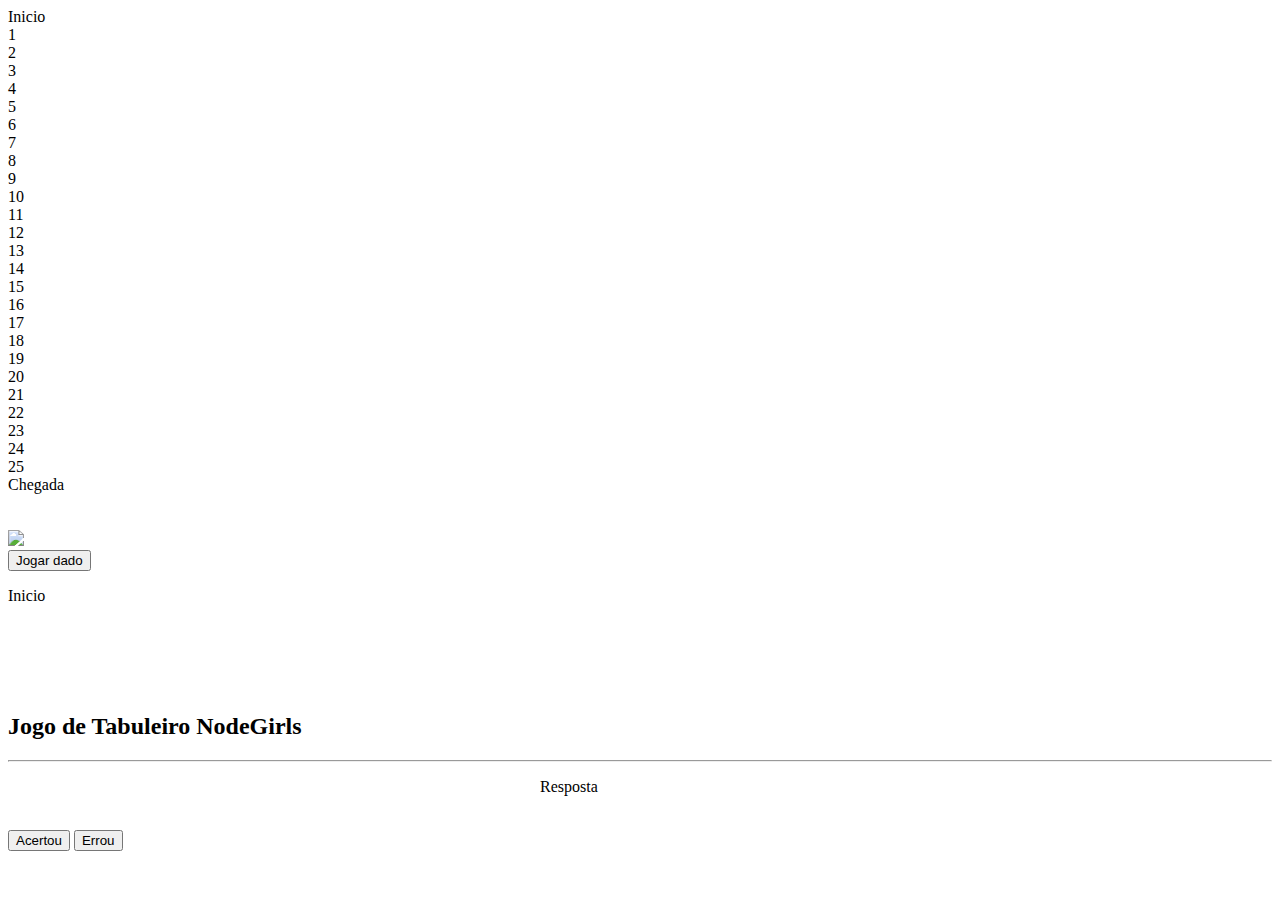
==== jogo.html @ a82979dd "Merge 0766dcf2aa1f072d5e95135ccf3d45c98df49950 into fe9637a2047f381f1e74689702b34ae4f3b0a900" ====
<!DOCTYPE html>
<html lang="pt">
  <head>
    <meta charset="utf-8">
    <meta http-equiv="X-UA-Compatible" content="IE=edge">
    <meta name="viewport" content="width=device-width, initial-scale=1">

	<title>Jogo - NodeGirls</title>

	<link rel="stylesheet" type="text/css" href="assets/css/bootstrap.min.css">
	<link rel="stylesheet" type="text/css" href="assets/css/style.css">
</head>
<body onload="loadTabuleiro();">
	<div class="tabuleiro">
		<div class="content" id="tab"></div>
		<div class="box-pins"></div>
	</div>
	<div class="sidebar">
		<div class="content">
			<br><br>
			<img src="assets/img/logo-positivo.png" class="logo">
			<div class="randon">
				<button class="btn btn-primary" onclick="rando();">Jogar dado</button>
				<p><span id="result_num">Inicio</span></p>
				<br><br>
			</div>
		</div>
	</div>
	<div class="clearfix"></div>
	<div class="container-fluid">
		<div class="row">
			<br><br>
			<h2 class="text-center">Jogo de Tabuleiro NodeGirls</h2>
		</div>
	</div>
	<div class="overlay">
		<div class="modal">
			<h2 class="text-center"></h2>
			<hr>
			<p></p>
			<a class="btn btn-primary" style="position: static;width: 200px;margin: auto;display: block;" id="resp">Resposta</a>
			<br>
			<p id="res" class="text-center"></p>
			<button class="btn btn-success pull-left" onclick="closeModal();">Acertou</button>
			<button class="btn btn-danger pull-right" onclick="error();">Errou</button>

		</div>
	</div>

	<script src="http://code.jquery.com/jquery-3.3.1.min.js" integrity="sha256-FgpCb/KJQlLNfOu91ta32o/NMZxltwRo8QtmkMRdAu8=" crossorigin="anonymous"></script>
  <script src="assets/js/questions.js"></script>
  <script src="assets/js/main.js"></script>
</body>
</html>
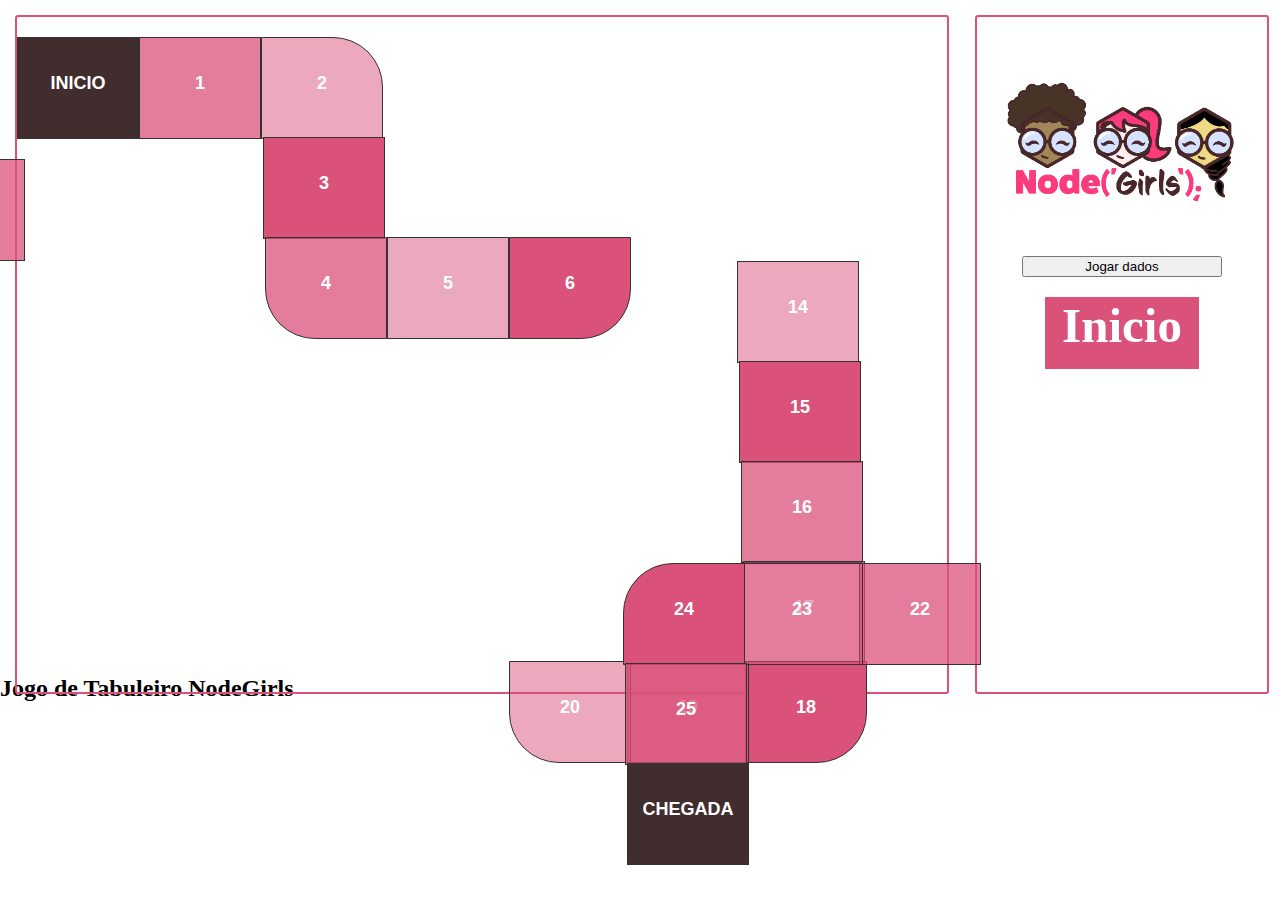
==== commit 96f22f35: "Merge 1e48676f6143a0725de80dc3f89f7de8748b8a26 into fe9637a2047f381f1e74689702b34ae4f3b0a900" ====
--- a/jogo.html
+++ b/jogo.html
@@ -18,9 +18,9 @@
 	<div class="sidebar">
 		<div class="content">
 			<br><br>
-			<img src="assets/img/logo-positivo.png" class="logo">
+			<img src="assets/img/logo-positivo.png" class="logo-jogo">
 			<div class="randon">
-				<button class="btn btn-primary" onclick="rando();">Jogar dado</button>
+				<button class="btn btn-primary" onclick="rando();">Jogar dados</button>
 				<p><span id="result_num">Inicio</span></p>
 				<br><br>
 			</div>
@@ -48,7 +48,6 @@
 	</div>
 
 	<script src="http://code.jquery.com/jquery-3.3.1.min.js" integrity="sha256-FgpCb/KJQlLNfOu91ta32o/NMZxltwRo8QtmkMRdAu8=" crossorigin="anonymous"></script>
-  <script src="assets/js/questions.js"></script>
-  <script src="assets/js/main.js"></script>
+	<script src="assets/js/main.js"></script>
 </body>
 </html>
--- a/assets/css/style.css
+++ b/assets/css/style.css
@@ -0,0 +1,333 @@
+html, body {
+	margin: 0px;
+	padding: 0px;
+}
+
+.tabuleiro {
+	width: 75%;
+	height: 75vh;
+	float: left;
+	position: relative;
+}
+
+.sidebar {
+	width: 25%;
+	height: 75vh;
+	float: left;
+}
+
+.sidebar button {
+	width: 200px;
+	display: block;
+	margin:20px auto;
+}
+
+img.logo {
+	height: auto;
+	margin: auto;
+	width: 50vw;
+}
+
+.logo-jogo {
+  width: 100%;
+}
+
+.sidebar #result_num {
+    font-size: 49px;
+    font-weight: 800;
+    text-align: center;
+    display: block;
+    border: 1px solid solid rgba(218, 82, 121, 1);
+    width: 53%;
+    height: 72px;
+    margin: auto;
+    background-color: rgba(218, 82, 121, 1);
+    color: #FFF;
+}
+
+.content {
+	background-color: transparent;
+	margin: 15px;
+	width: calc(100% - 30px);
+	height: 75vh;
+	border: 2px solid rgba(218, 82, 121, 1);
+	border-radius: 3px;
+}
+
+.step {
+	background-color: #422d2e;
+	color: #FFF;
+	width: 120px;
+	height: 100px;
+	border: 1px solid #333;
+	float: left;
+	margin-top: 20px;
+	font-size: 18px;
+	font-weight: 800;
+	text-align: center;
+	line-height: 5;
+	font-family: sans-serif;
+	text-transform: uppercase;
+}
+
+.step:nth-of-type(2) {
+	background-color: rgba(218, 82, 121, 0.75);
+}
+
+.step:nth-of-type(3) {
+	border-top-right-radius: 50px;
+	background-color: rgba(218, 82, 121, 0.50)
+}
+
+.step:nth-of-type(4) {
+    position: relative;
+    top: 100px;
+    left: -120px;
+    background-color: rgba(218, 82, 121, 1);
+}
+
+.step:nth-of-type(5) {
+    position: relative;
+    top: 200px;
+    left: -240px;
+    border-bottom-left-radius: 50px;
+    background-color: rgba(218, 82, 121, 0.75);
+}
+
+.step:nth-of-type(6) {
+    position: relative;
+    top: 200px;
+    left: -240px;
+    background-color: rgba(218, 82, 121, 0.50);
+}
+
+.step:nth-of-type(7) {
+    position: relative;
+    top: 200px;
+    left: -240px;
+    border-bottom-right-radius: 50px;
+    background-color: rgba(218, 82, 121, 1);
+}
+
+.step:nth-of-type(8) {
+    position: relative;
+    left: -360px;
+    top: 100px;
+    background-color: rgba(218, 82, 121, 0.75);
+}
+
+.step:nth-of-type(9) {
+    position: relative;
+    left: -480px;
+    top: 0px;
+    border-top-left-radius: 50px;
+    background-color: rgba(218, 82, 121, 0.50);
+}
+
+.step:nth-of-type(10) {
+    position: relative;
+    left: -480px;
+    top: 0px;
+    background-color: rgba(218, 82, 121, 1);
+}
+
+.step:nth-of-type(11) {
+    position: relative;
+    left: -480px;
+    top: 0px;
+    background-color: rgba(218, 82, 121, 0.75);
+}
+
+.step:nth-of-type(12) {
+    position: relative;
+    left: 840px;
+    top: -120px;
+    background-color: rgba(218, 82, 121, 0.50);
+}
+
+.step:nth-of-type(13) {
+    position: relative;
+    left: 840px;
+    top: -120px;
+    background-color: rgba(218, 82, 121, 1);
+}
+
+.step:nth-of-type(14) {
+    position: relative;
+    left: 840px;
+    top: -120px;
+    border-top-right-radius: 50px;
+    background-color: rgba(218, 82, 121, 0.75);
+}
+
+.step:nth-of-type(15) {
+    position: relative;
+    left: 720px;
+    top: -20px;
+    background-color: rgba(218, 82, 121, 0.50);
+}
+
+.step:nth-of-type(16) {
+    position: relative;
+    left: 600px;
+    top: 80px;
+    background-color: rgba(218, 82, 121, 1);
+}
+
+.step:nth-of-type(17) {
+    position: relative;
+    left: 480px;
+    top: 180px;
+    background-color: rgba(218, 82, 121, 0.75);
+}
+
+.step:nth-of-type(18) {
+    position: relative;
+    left: 360px;
+    top: 280px;
+    background-color: rgba(218, 82, 121, 0.50);
+}
+
+.step:nth-of-type(19) {
+    position: relative;
+    left: 240px;
+    top: 380px;
+    border-bottom-right-radius: 50px;
+    background-color: rgba(218, 82, 121, 1);
+}
+
+.step:nth-of-type(20) {
+    position: relative;
+    left: 0px;
+    top: 380px;
+    background-color: rgba(218, 82, 121, 0.75);
+}
+
+.step:nth-of-type(21) {
+    position: relative;
+    left: -240px;
+    top: 380px;
+    border-bottom-left-radius: 50px;
+    background-color: rgba(218, 82, 121, 0.50);
+}
+
+.step:nth-of-type(22) {
+    position: relative;
+    left: -360px;
+    top: 280px;
+    border-top-right-radius: 50px;
+    background-color: rgba(218, 82, 121, 1);
+}
+
+.step:nth-of-type(23) {
+    position: relative;
+    left: 720px;
+    top: 160px;
+    background-color: rgba(218, 82, 121, 0.75);
+}
+
+.step:nth-of-type(24) {
+    position: relative;
+    left: 480px;
+    top: 160px;
+    background-color: rgba(218, 82, 121, 0.50);
+}
+
+.step:nth-of-type(25) {
+    position: relative;
+    left: 240px;
+    top: 160px;
+    border-top-left-radius: 50px;
+    background-color: rgba(218, 82, 121, 1);
+}
+
+.step:nth-of-type(26) {
+    position: relative;
+    left: 120px;
+    top: 260px;
+    background-color: rgba(218, 82, 121, 0.75);
+}
+
+.step:nth-of-type(27) {
+    position: relative;
+    left: 0px;
+    top: 360px;
+    background-color: #422d2e;
+}
+
+.pin {
+    position: absolute;
+    top: 70px;
+    left: 48px;
+    color: transparent;
+    display: block;
+    width: 60px;
+    height: 60px;
+    border-radius: 50%;
+}
+
+.pin:nth-of-type(1) {
+	background-image: url(../img/maravilha.jpg);
+	background-size: 60px;
+	z-index: 9;
+}
+
+.pin:nth-of-type(2) {
+	background-image: url(../img/sailor.jpg);
+	background-size: 60px;
+	z-index: 8;
+}
+
+.pin:nth-of-type(3) {
+	background-image: url(../img/sakura.jpg);
+	background-size: 60px;
+	z-index: 7;
+}
+
+.pin:nth-of-type(4) {
+	background-image: url(../img/mulan.jpg);
+	background-size: 60px;
+	z-index: 6;
+}
+
+.pin:nth-of-type(5) {
+	background-image: url(../img/jean.jpg);
+	background-size: 60px;
+	z-index: 5;
+}
+
+.overlay {
+	background-color: rgba(0,0,0,0.3);
+	width: 100%;
+	height: 100%;
+	display: block;
+	position: absolute;
+	top: 0px;
+	left: 0px;
+	z-index: 12;
+	display: none;
+}
+
+.modal {
+	width: 700px;
+	height: 600px;
+	background-color: #FFF;
+	border-radius: 5px;
+	display: block;
+	margin: auto;
+	position: relative;
+	padding: 30px;
+}
+
+.modal button:nth-of-type(1) {
+	position: absolute;
+	bottom: 30px;
+	left: 50px;
+}
+
+
+.modal button:nth-of-type(2) {
+	position: absolute;
+	bottom: 30px;
+	right: 50px;
+}
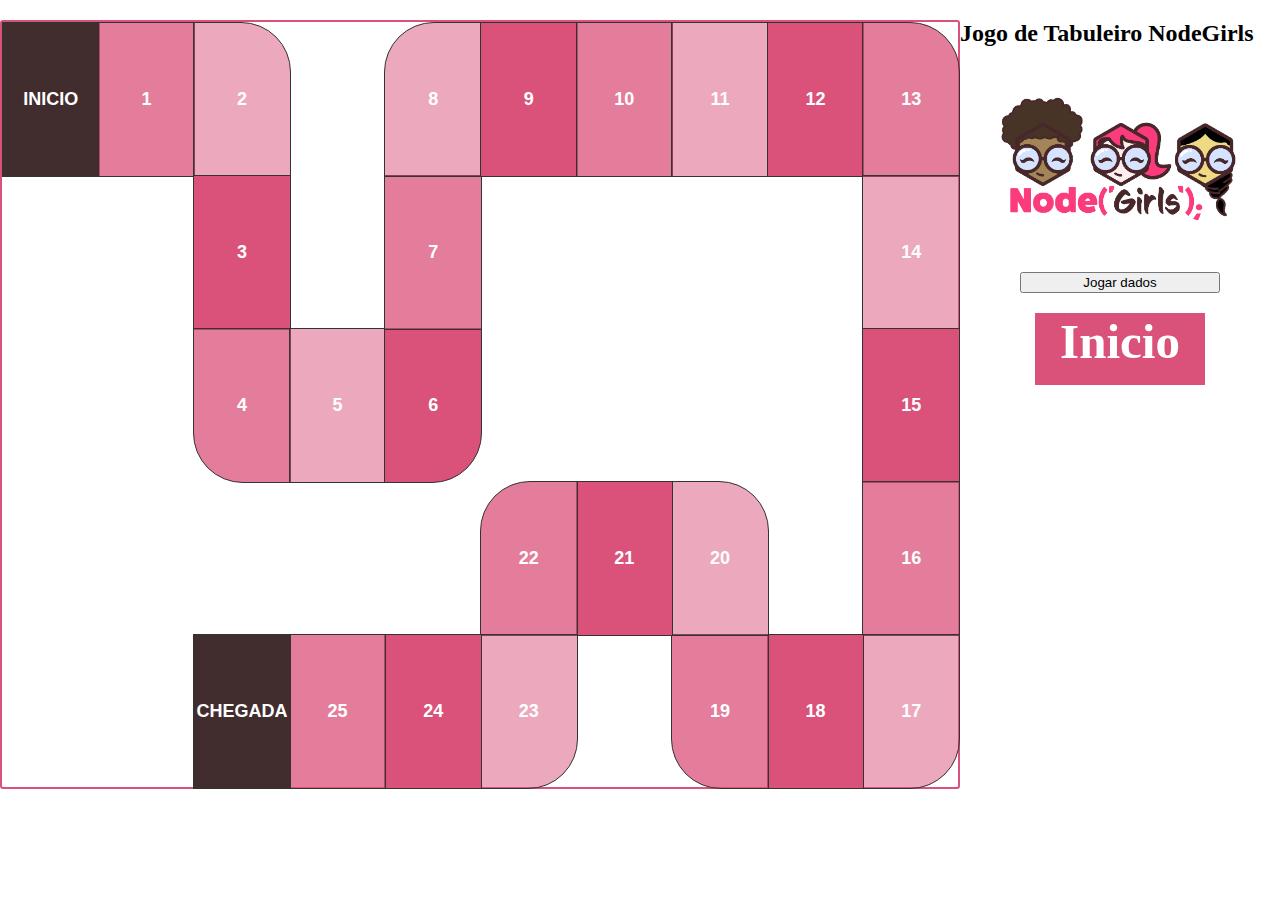
==== commit 4335a764: "modifica css para usar grid" ====
--- a/jogo.html
+++ b/jogo.html
@@ -15,22 +15,14 @@
 		<div class="content" id="tab"></div>
 		<div class="box-pins"></div>
 	</div>
+  <h2 class="text-center">Jogo de Tabuleiro NodeGirls</h2>
 	<div class="sidebar">
-		<div class="content">
-			<br><br>
-			<img src="assets/img/logo-positivo.png" class="logo-jogo">
+		<div class="content-side">
+			<img src="assets/img/logo-positivo.png" class="logo">
 			<div class="randon">
 				<button class="btn btn-primary" onclick="rando();">Jogar dados</button>
 				<p><span id="result_num">Inicio</span></p>
-				<br><br>
 			</div>
-		</div>
-	</div>
-	<div class="clearfix"></div>
-	<div class="container-fluid">
-		<div class="row">
-			<br><br>
-			<h2 class="text-center">Jogo de Tabuleiro NodeGirls</h2>
 		</div>
 	</div>
 	<div class="overlay">
--- a/assets/css/style.css
+++ b/assets/css/style.css
@@ -1,35 +1,31 @@
-html, body {
+html, body{
 	margin: 0px;
 	padding: 0px;
 }
 
-.tabuleiro {
+.tabuleiro{
 	width: 75%;
 	height: 75vh;
 	float: left;
 	position: relative;
 }
 
-.sidebar {
+.sidebar{
 	width: 25%;
 	height: 75vh;
 	float: left;
 }
 
-.sidebar button {
+.sidebar button{
 	width: 200px;
 	display: block;
 	margin:20px auto;
 }
 
-img.logo {
-	height: auto;
-	margin: auto;
-	width: 50vw;
-}
-
-.logo-jogo {
-  width: 100%;
+img.logo{
+	width: 300px;
+	margin:auto;
+	display: block;
 }
 
 .sidebar #result_num {
@@ -46,213 +42,190 @@
 }
 
 .content {
+
 	background-color: transparent;
-	margin: 15px;
-	width: calc(100% - 30px);
-	height: 75vh;
 	border: 2px solid rgba(218, 82, 121, 1);
 	border-radius: 3px;
+	display: grid;
+	grid-template-columns: 10% 10% 10% 10% 10% 10% 10% 10% 10% 10%;
+	grid-template-rows: 20% 20% 20% 20% 20%;
+	height: 85vh;
 }
 
 .step {
+	align-items: center;
 	background-color: #422d2e;
-	color: #FFF;
-	width: 120px;
-	height: 100px;
 	border: 1px solid #333;
-	float: left;
-	margin-top: 20px;
+  color: #FFF;
+	display: grid;
+	font-family: sans-serif;
 	font-size: 18px;
 	font-weight: 800;
-	text-align: center;
+  height: 100%;
 	line-height: 5;
-	font-family: sans-serif;
-	text-transform: uppercase;
-}
-
-.step:nth-of-type(2) {
+  text-align: center;
+  text-transform: uppercase;
+	width: 100%;
+}
+
+.step:nth-of-type(2){
 	background-color: rgba(218, 82, 121, 0.75);
-}
-
-.step:nth-of-type(3) {
+	grid-column-start: 2;
+}
+
+.step:nth-of-type(3){
+	background-color: rgba(218, 82, 121, 0.50);
 	border-top-right-radius: 50px;
-	background-color: rgba(218, 82, 121, 0.50)
-}
-
-.step:nth-of-type(4) {
-    position: relative;
-    top: 100px;
-    left: -120px;
-    background-color: rgba(218, 82, 121, 1);
+	grid-column-start: 3;
+}
+
+.step:nth-of-type(4){
+    background-color: rgba(218, 82, 121, 1);
+		grid-column-start: 3;
 }
 
 .step:nth-of-type(5) {
-    position: relative;
-    top: 200px;
-    left: -240px;
     border-bottom-left-radius: 50px;
     background-color: rgba(218, 82, 121, 0.75);
+		grid-column-start: 3;
 }
 
 .step:nth-of-type(6) {
-    position: relative;
-    top: 200px;
-    left: -240px;
     background-color: rgba(218, 82, 121, 0.50);
 }
 
 .step:nth-of-type(7) {
-    position: relative;
-    top: 200px;
-    left: -240px;
     border-bottom-right-radius: 50px;
     background-color: rgba(218, 82, 121, 1);
 }
 
 .step:nth-of-type(8) {
-    position: relative;
-    left: -360px;
-    top: 100px;
-    background-color: rgba(218, 82, 121, 0.75);
+    background-color: rgba(218, 82, 121, 0.75);
+		grid-column-start: 5;
+		grid-row-start: 2;
 }
 
 .step:nth-of-type(9) {
-    position: relative;
-    left: -480px;
-    top: 0px;
-    border-top-left-radius: 50px;
-    background-color: rgba(218, 82, 121, 0.50);
+    background-color: rgba(218, 82, 121, 0.50);
+		border-top-left-radius: 50px;
+		grid-column-start: 5;
+		grid-row-start: 1;
 }
 
 .step:nth-of-type(10) {
-    position: relative;
-    left: -480px;
-    top: 0px;
-    background-color: rgba(218, 82, 121, 1);
+		background-color: rgba(218, 82, 121, 1);
+		grid-column-start: 6;
+		grid-row-start: 1;
 }
 
 .step:nth-of-type(11) {
-    position: relative;
-    left: -480px;
-    top: 0px;
-    background-color: rgba(218, 82, 121, 0.75);
-}
+		background-color: rgba(218, 82, 121, 0.75);
+		grid-column-start: 7;
+		grid-row-start: 1;
+}
+
 
 .step:nth-of-type(12) {
-    position: relative;
-    left: 840px;
-    top: -120px;
-    background-color: rgba(218, 82, 121, 0.50);
+    background-color: rgba(218, 82, 121, 0.50);
+		grid-column-start: 8;
+		grid-row-start: 1;
 }
 
 .step:nth-of-type(13) {
-    position: relative;
-    left: 840px;
-    top: -120px;
-    background-color: rgba(218, 82, 121, 1);
+    background-color: rgba(218, 82, 121, 1);
+		grid-column-start: 9;
+		grid-row-start: 1;
+
 }
 
 .step:nth-of-type(14) {
-    position: relative;
-    left: 840px;
-    top: -120px;
     border-top-right-radius: 50px;
     background-color: rgba(218, 82, 121, 0.75);
+		grid-column-start: 10;
+		grid-row-start: 1;
 }
 
 .step:nth-of-type(15) {
-    position: relative;
-    left: 720px;
-    top: -20px;
-    background-color: rgba(218, 82, 121, 0.50);
+    background-color: rgba(218, 82, 121, 0.50);
+		grid-column-start: 10;
+		grid-row-start: 2;
 }
 
 .step:nth-of-type(16) {
-    position: relative;
-    left: 600px;
-    top: 80px;
-    background-color: rgba(218, 82, 121, 1);
+    background-color: rgba(218, 82, 121, 1);
+		grid-column-start: 10;
+		grid-row-start: 3;
 }
 
 .step:nth-of-type(17) {
-    position: relative;
-    left: 480px;
-    top: 180px;
-    background-color: rgba(218, 82, 121, 0.75);
+    background-color: rgba(218, 82, 121, 0.75);
+		grid-column-start: 10;
+		grid-row-start: 4;
 }
 
 .step:nth-of-type(18) {
-    position: relative;
-    left: 360px;
-    top: 280px;
-    background-color: rgba(218, 82, 121, 0.50);
+    background-color: rgba(218, 82, 121, 0.50);
+		border-bottom-right-radius: 50px;
+		grid-column-start: 10;
+		grid-row-start: 5;
 }
 
 .step:nth-of-type(19) {
-    position: relative;
-    left: 240px;
-    top: 380px;
-    border-bottom-right-radius: 50px;
-    background-color: rgba(218, 82, 121, 1);
+	background-color: rgba(218, 82, 121, 1);
+		grid-column-start: 9;
+		grid-row-start: 5;
 }
 
 .step:nth-of-type(20) {
-    position: relative;
-    left: 0px;
-    top: 380px;
-    background-color: rgba(218, 82, 121, 0.75);
+    background-color: rgba(218, 82, 121, 0.75);
+		border-bottom-left-radius: 50px;
+		grid-column-start: 8;
+		grid-row-start: 5;
 }
 
 .step:nth-of-type(21) {
-    position: relative;
-    left: -240px;
-    top: 380px;
-    border-bottom-left-radius: 50px;
-    background-color: rgba(218, 82, 121, 0.50);
+    background-color: rgba(218, 82, 121, 0.50);
+		border-top-right-radius: 50px;
+		grid-column-start: 8;
+		grid-row-start: 4;
 }
 
 .step:nth-of-type(22) {
-    position: relative;
-    left: -360px;
-    top: 280px;
-    border-top-right-radius: 50px;
-    background-color: rgba(218, 82, 121, 1);
+    background-color: rgba(218, 82, 121, 1);
+		grid-column-start: 7;
+		grid-row-start: 4;
 }
 
 .step:nth-of-type(23) {
-    position: relative;
-    left: 720px;
-    top: 160px;
-    background-color: rgba(218, 82, 121, 0.75);
+    background-color: rgba(218, 82, 121, 0.75);
+		border-top-left-radius: 50px;
+		grid-column-start: 6;
+		grid-row-start: 4;
 }
 
 .step:nth-of-type(24) {
-    position: relative;
-    left: 480px;
-    top: 160px;
-    background-color: rgba(218, 82, 121, 0.50);
+    background-color: rgba(218, 82, 121, 0.50);
+		border-bottom-right-radius: 50px;
+		grid-column-start: 6;
+		grid-row-start: 5;
 }
 
 .step:nth-of-type(25) {
-    position: relative;
-    left: 240px;
-    top: 160px;
-    border-top-left-radius: 50px;
-    background-color: rgba(218, 82, 121, 1);
+    background-color: rgba(218, 82, 121, 1);
+		grid-column-start: 5;
+		grid-row-start: 5;
 }
 
 .step:nth-of-type(26) {
-    position: relative;
-    left: 120px;
-    top: 260px;
-    background-color: rgba(218, 82, 121, 0.75);
+    background-color: rgba(218, 82, 121, 0.75);
+		grid-column-start: 4;
+		grid-row-start: 5;
 }
 
 .step:nth-of-type(27) {
-    position: relative;
-    left: 0px;
-    top: 360px;
     background-color: #422d2e;
+		grid-column-start: 3;
+		grid-row-start: 5;
 }
 
 .pin {
@@ -266,37 +239,37 @@
     border-radius: 50%;
 }
 
-.pin:nth-of-type(1) {
+.pin:nth-of-type(1){
 	background-image: url(../img/maravilha.jpg);
 	background-size: 60px;
 	z-index: 9;
 }
 
-.pin:nth-of-type(2) {
+.pin:nth-of-type(2){
 	background-image: url(../img/sailor.jpg);
 	background-size: 60px;
 	z-index: 8;
 }
 
-.pin:nth-of-type(3) {
+.pin:nth-of-type(3){
 	background-image: url(../img/sakura.jpg);
 	background-size: 60px;
 	z-index: 7;
 }
 
-.pin:nth-of-type(4) {
+.pin:nth-of-type(4){
 	background-image: url(../img/mulan.jpg);
 	background-size: 60px;
 	z-index: 6;
 }
 
-.pin:nth-of-type(5) {
+.pin:nth-of-type(5){
 	background-image: url(../img/jean.jpg);
 	background-size: 60px;
 	z-index: 5;
 }
 
-.overlay {
+.overlay{
 	background-color: rgba(0,0,0,0.3);
 	width: 100%;
 	height: 100%;
@@ -308,7 +281,7 @@
 	display: none;
 }
 
-.modal {
+.modal{
 	width: 700px;
 	height: 600px;
 	background-color: #FFF;
@@ -319,14 +292,14 @@
 	padding: 30px;
 }
 
-.modal button:nth-of-type(1) {
+.modal button:nth-of-type(1){
 	position: absolute;
 	bottom: 30px;
 	left: 50px;
 }
 
 
-.modal button:nth-of-type(2) {
+.modal button:nth-of-type(2){
 	position: absolute;
 	bottom: 30px;
 	right: 50px;
